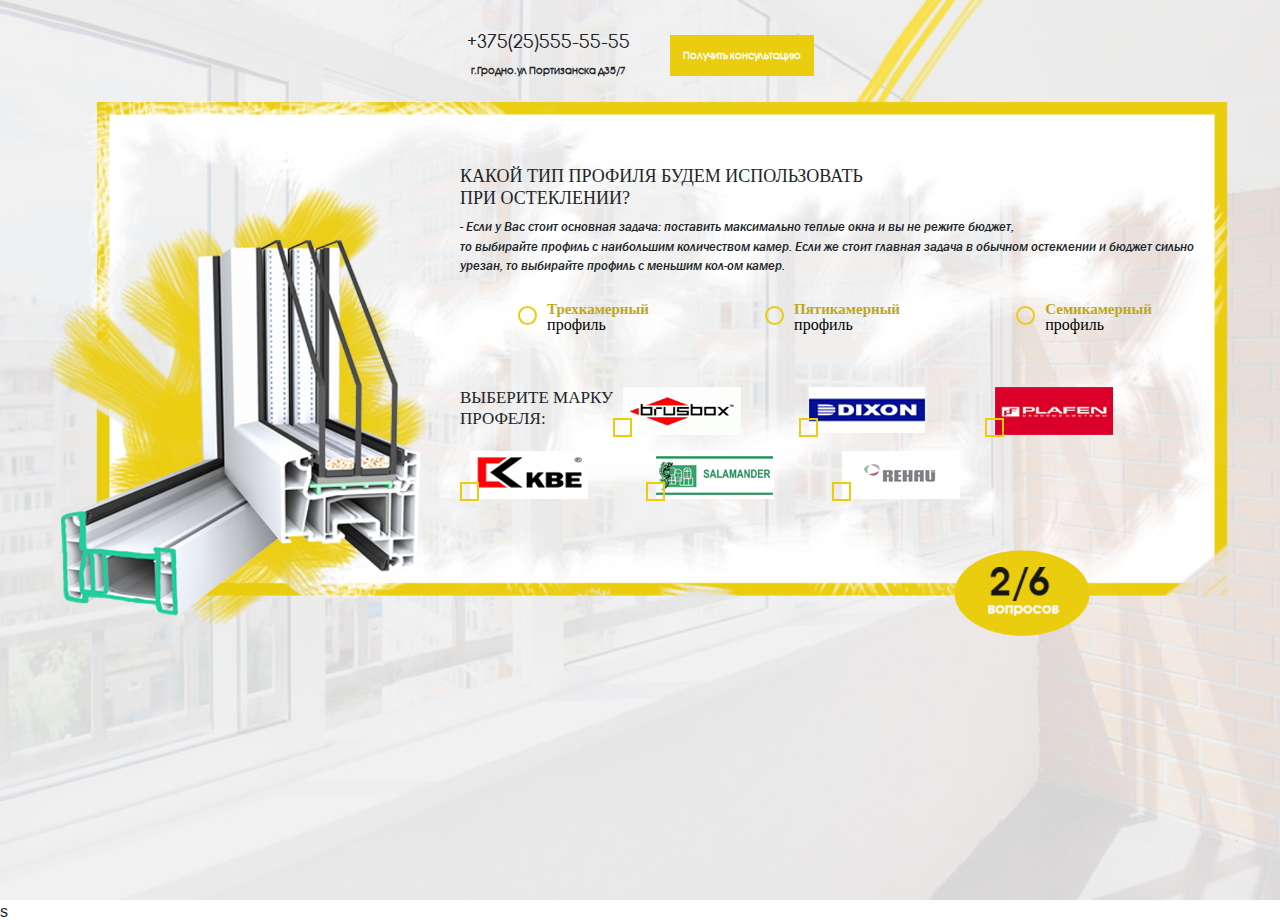
==== 2question.html @ 6254fe36 "Все залал" ====
<!DOCTYPE HTML>
<html>

<head>
    <meta http-equiv="content-type" content="text/html; charset=utf-8">
    <!-- meata -->
    <meta charset="utf-8">
    <meta http-equiv="X-UA-Compatible" content="IE=edge">
    <meta name="viewport" content="width=device-width, initial-scale=1">
    <meta name="format-detection" content="telephone=no">
    <!-- seo -->
    <meta name="keywords" content="">
    <meta name="description" content="">
    <title>2ой вопрос</title>
    <link rel="icon" href="">
    <link rel="stylesheet" href="css/custom.css">
    <link rel="stylesheet" href="css/animate.css">
    <link rel="stylesheet" href="css/bootstrap.min.css">
</head>

<body>

    <header id="question5">

        <div class="container viborka_1_0">
            <!-- Контактые данные -->
            <div class="contact__header">
                <div class="contact__number wow fadeInLeft " data-wow-delay="0.5s">
                    <p>+375(25)555-55-55</p>
                    <span>г.Гродно.ул Портизанска д35/7</span>
                </div>
                <div class="contact__callback wow fadeInRight" data-wow-delay="0.5s">
                   <a href="#" data-toggle="modal" data-target="#exampleModalHome">  Получить консультацию</a>
                </div>
            </div>
        </div>
        <!-- Контактые данные -->


        <!-- Описание -->
        <div class="container viborka_2">
            <div class="description__question__2">
                <div class="offset-xl-4  offset-lg-4 offset-md-0 col-xl-8 col-lg-8 col-md-12 col-11">
                    <h1 class=" wow fadeInUp" data-wow-delay="0.7s">КАКОЙ ТИП ПРОФИЛЯ БУДЕМ ИСПОЛЬЗОВАТЬ<br/> ПРИ ОСТЕКЛЕНИИ?</h1>
                    <span class="wow fadeInUp" data-wow-delay="0.8s">- Если у Вас стоит основная задача: поставить максимально теплые окна и вы не режите бюджет,<br/> то выбирайте профиль с наибольшим количеством камер. Если же стоит главная задача в обычном остеклении и бюджет сильно урезан, то выбирайте профиль с меньшим кол-ом камер.</span>
                </div>
            </div>
            <!-- Описание -->

            <div class="icon_question_2">
                <div class="offset-xl-4  offset-lg-4 offset-md-0 col-xl-8 col-lg-8 col-md-12 col-11">
                    <ul>
                        <li class=" wow fadeInUp" data-wow-delay="1s"> <input type="radio" id="r1" name="rr" />
                            <label for="r1"><span></span><b>Трехкамерный</b><br/> профиль</label> <br/>
                        </li>

                        <li class=" wow fadeInUp" data-wow-delay="1.2s"><input type="radio" id="r2" name="rr" />
                            <label for="r2"><span></span><b>Пятикамерный</b> <br/> профиль</label> </li>

                        <li class=" wow fadeInUp" data-wow-delay="1.4s"><input type="radio" id="r3" name="rr" />
                            <label for="r3"><span></span><b>Семикамерный </b><br/> профиль</label> </li>
                    </ul>
                </div>
            </div>

            <div class="icon_question_3">
                <div class="offset-xl-4  offset-lg-4 offset-md-0 col-xl-8 col-lg-8 col-md-12 col-11">

                    <ul>
                        <li class=" wow fadeInRight" data-wow-delay="1.6s">
                            <h1>ВЫБЕРИТЕ МАРКУ<br/> ПРОФЕЛЯ:</h1>
                        </li>
                        <li class="marka__1  wow fadeInUp" data-wow-delay="1.8s"> <input type="radio" id="c1" name="cc" onclick="return location.href = '3question.html'"/>
                            <label for="c1"><span></span></label></li>

                        <li class="marka__2  wow fadeInUp" data-wow-delay="2s"> <input type="radio" id="c2" name="cc" onclick="return location.href = '3question.html'"/>
                            <label for="c2"><span></span></label></li>

                        <li class="marka__3  wow fadeInUp" data-wow-delay="2.2s"> <input type="radio" id="c3" name="cc" onclick="return location.href = '3question.html'"/>
                            <label for="c3"><span></span></label></li>
                    </ul>

                    <ul>
                        <li class="marka__4  wow fadeInUp" data-wow-delay="2.4s"> <input type="radio" id="c4" name="cc" onclick="return location.href = '3question.html'"/>
                            <label for="c4"><span></span></label></li>

                        <li class="marka__5  wow fadeInUp" data-wow-delay="2.6s"> <input type="radio" id="c5" name="cc" onclick="return location.href = '3question.html'"/>
                            <label for="c5"><span></span></label></li>

                        <li class="marka__6  wow fadeInUp" data-wow-delay="2.8s"> <input type="radio" id="c6" name="cc" onclick="return location.href = '3question.html'"/>
                            <label for="c6"><span></span></label></li>
                    </ul>
                </div>
            </div>
        </div>

        <!-- Modal1 -->
        <div class="modal fade" id="exampleModalHome" tabindex="-1" role="dialog" aria-labelledby="exampleModalHomeLabel" aria-hidden="true">
                <div class="modal-dialog callback_style_new" role="document">
                    <div class="modal-content">
                        <div class="col-xl-7 offset-4">
                            <h1><b class="color_new_style">ВВЕДИТЕ</b> СВОЙ НОМЕР </h1>
                            <p>Мы Вам перезвоним <b class="color_new_style">в течении 5 минут</b>, чтобы ответить на все Ваши вопросы! </p>
                            <span><b class="color_new_style_little">+ поможем подобрать остекление</b> отвечающеевашим критериям и бюджету.</span>
    
    
                            <div class="text-right">
                                <form action="">
                                    <input type="number" placeholder="Введите номер Телефона" required />
                                    <input type="submit" value="Отправить" />
                                </form>
                                <span class="desc_callback">- Звонок и консультация <br/>Вас не к чему не обязывает!</span>
                            </div>
    
                        </div>
                    </div>
                </div>
            </div>
    
            <!-- Modal1 -->
        </header>
        <script src="https://code.jquery.com/jquery-3.2.1.slim.min.js" integrity="sha384-KJ3o2DKtIkvYIK3UENzmM7KCkRr/rE9/Qpg6aAZGJwFDMVNA/GpGFF93hXpG5KkN" crossorigin="anonymous"></script>
        <script src="https://cdnjs.cloudflare.com/ajax/libs/popper.js/1.12.9/umd/popper.min.js" integrity="sha384-ApNbgh9B+Y1QKtv3Rn7W3mgPxhU9K/ScQsAP7hUibX39j7fakFPskvXusvfa0b4Q" crossorigin="anonymous"></script>
        <script src="https://maxcdn.bootstrapcdn.com/bootstrap/4.0.0/js/bootstrap.min.js" integrity="sha384-JZR6Spejh4U02d8jOt6vLEHfe/JQGiRRSQQxSfFWpi1MquVdAyjUar5+76PVCmYl" crossorigin="anonymous"></script>
        s
    <script src="js/wow.min.js"></script>
    <script>
        new WOW().init();
    </script>
</body>

</html>
---- css/custom.css ----
/* Подключение шрифтов */

@font-face {
    font-family: 'Comfortaa Regular';
    src: url('../fonts/Comfortaa.eot');
    src: url('../fonts/Comfortaa.eot?#iefix') format('embedded-opentype'), url('../fonts/Comfortaa.woff') format('woff'), url('../fonts/Comfortaa.ttf') format('truetype');
    font-weight: normal;
    font-style: normal;
}

@font-face {
    font-family: 'Avantgardectt';
    src: url('../fonts/Avantgardectt.ttf');
    font-weight: normal;
    font-style: normal;
}

@font-face {
    font-family: 'Russo One';
    src: url('../fonts/RussoOne-Regular.eot');
    src: local('../fonts/Russo One'), local('RussoOne-Regular'), url('../fonts/RussoOne-Regular.eot?#iefix') format('embedded-opentype'), url('../fonts/RussoOne-Regular.woff') format('woff'), url('../fonts/RussoOne-Regular.ttf') format('truetype');
    font-weight: normal;
    font-style: normal;
}

@font-face {
    font-family: 'ITC Franklin Gothic Heavy';
    src: url('../fonts/ITCFranklinGothicStd-Hvy.eot');
    src: url('../fonts/ITCFranklinGothicStd-Hvy.eot?#iefix') format('embedded-opentype'), url('../fonts/ITCFranklinGothicStd-Hvy.woff') format('woff'), url('../fonts/ITCFranklinGothicStd-Hvy.ttf') format('truetype');
    font-weight: normal;
    font-style: normal;
}

@font-face {
    font-family: 'ITC Franklin Gothic Medium Italic';
    src: url('../fonts/framdit.eot');
    src: url('../fonts/framdit.eot?#iefix') format('embedded-opentype'), url('../fonts/framdit.woff') format('woff'), url('../fonts/framdit.ttf') format('truetype');
    font-weight: normal;
    font-style: normal;
}


/* Подключение шрифтов */


/* Общие стили */

html,
body {
    height: 100%;
    width: 100%;
    padding: 0px;
    margin: 0px;
}

.description__home h1,
.description__question__2 h1,
.icon_question_3 h1,
.description__question__3 h1 {
    font-family: 'ITC Franklin Gothic Heavy';
    font-weight: 100;
    text-transform: uppercase;
    font-size: 20px;
}

.description__question h1 {
    font-family: 'ITC Franklin Gothic Heavy';
    font-weight: 100;
    text-transform: uppercase;
    font-size: 20px;
    margin-right: 150px;
}

.icon_question_3 h1 {
    font-size: 17px;
    text-align: left;
    margin-right: 0px;
}

.icon_home li {
    display: flex;
    font-family: 'Avantgardectt';
    font-weight: 700;
    flex-direction: column;
    justify-content: center;
    align-items: center;
    margin-right: 30px;
    font-size: 10px;
}

.icon_question li {
    display: flex;
    font-family: 'Avantgardectt';
    font-weight: 700;
    flex-direction: column;
    justify-content: center;
    align-items: center;
    margin-right: 30px;
    font-size: 14px;
}

.callback_style_new{
    background-size: 100%;
    background: url(../img/callback_bg_home.png);
    background-repeat: no-repeat;
    width: 100%!important;
    height: 100%;
    max-width: 550px!important;
    text-align: left;
    padding-left: 30px;

}

.callback_style_new h1{
    display: block;
    font-size: 22px;
    padding-top: 80px;
    font-weight: 800;
}

.callback_style_new p{
    font-size: 15px;
    font-weight: 600;
    line-height: 1;
    margin:0;
}

.callback_style_new span{
font-size: 12px;
font-weight: 800;
line-height: 1;
display: block;
margin: 5px 0;
}

.callback_style_new .modal-content {
    position: relative;
    display: -ms-flexbox;
    display: flex;
    -ms-flex-direction: column;
    flex-direction: column;
    width: 100%;
    pointer-events: auto;
    background-color: #fff0;
    background-clip: padding-box;
    border: none!important;
    border-radius: .3rem;
    outline: 0;
}

.callback_style_new input[type="number"] {
    display: block;
    margin-top: 50px;
    width: 100%;
    background: none;
    border: 0;
    border-bottom: 1px solid black;
}

.callback_style_new input[type="submit"] {
    border: 0;
    background: url(../img/button_call_home.png);
    background-size: cover;
    width: 150px;
    height: 45px;
    font-weight: 900;
    margin-top: 10px;
}

.desc_callback{
    text-align: left;
    display: flex!important;
    justify-content: flex-end;
    font-size: 10px!important;
    margin-top: 15px!important;
    color: #888787;
}

.color_new_style{
    color: #e6cb24;
}

.color_new_style_little {
    color:#817006;
}
/* Общие стили */


/* Шапка */

#home {
    position: relative;
    text-align: center;
    width: 100%;
    height: 100vh;
    background-image: url('../img/bg_home.jpg');
    background-position: center;
    background-size: cover;
}

.new_bg_right {
    width: 100%;
    margin-top: 41px;
    display: block;
    position: relative;
}

.new_bg_right img {
    display: block;
    position: absolute;
    z-index: 999;
    bottom: 0;
    left: 0;
    width: 100%;
    height: auto;
}

.padd_new {
    padding: 0!important;
}

.contact__header {
    padding-top: 30px;
    display: flex;
    align-items: center;
    justify-content: center;
}

.contact__number p {
    font-size: 18px;
    font-family: 'Comfortaa Regular';
    margin: 0;
}

.contact__number span {
    font-family: 'Avantgardectt';
    font-weight: 600;
    font-size: 10px;
}

.contact__callback a {
    background: #ebcd10;
    border: 2px solid #ebcd10;
    color: white;
    text-decoration: none;
    font-family: 'Avantgardectt';
    font-weight: 600;
    padding: 11px;
    font-size: 10px;
    display: block;
}

.contact__callback a:hover {
    color: #ebcd10;
    background: #fff;
    border: 2px solid #ebcd10;
}

.contact__number,
.contact__callback {
    margin: 0 20px;
}

.description__home {
    display: flex;
    flex-direction: column;
    text-align: left;
    margin-top: 80px;
}

.other__color__desc {
    color: #ebcd10;
}

.short__desc {
    font-family: 'Avantgardectt';
    margin-left: 80px;
    font-weight: 700;
    font-size: 14px;
}

.icon_home ul {
    display: flex;
    align-items: baseline;
    padding: 0;
    list-style: none;
}

.icon_home {
    background: url(../img/home_icon_bg.png);
    margin-top: 80px;
    background-repeat: no-repeat;
    padding: 30px;
}

.contact__callback__icon a {
    background: #ebcd10;
    color: black;
    text-decoration: none;
    font-family: 'Avantgardectt';
    font-weight: 600;
    padding: 14px;
    display: flex;
    margin-top: 40px;
    border-radius: 10px;
    justify-content: center;
    font-size: 13px;
    border: 2px solid #ebcd10;
}

.contact__callback__icon a:hover {
    color: #ebcd10;
    background: #fff;
    border: 2px solid #ebcd10;
}


/* Шапка */


/* Первый вопрос */

.viborka_1 {
    background-image: url(../img/question1_icon.png);
    background-size: contain;
    background-repeat: no-repeat;
    background-position-y: 20px;
    background-position-x: center;
    width: 100%;
    height: 100%;
    padding: 85px 0px 0px 0px;
    display: block;
    position: relative;
}

.viborka_1_0 {
    flex: 1 0 auto;
}

.icon_question ul {
    margin-top: 60px;
}

.description__question {
    display: flex;
    flex-direction: column;
    text-align: right;
}

.icon_question ul {
    display: flex;
    justify-content: flex-end;
    align-items: center;
    padding: 0;
    list-style: none;
}

input[type="radio"] {
    display: none;
}

input[type="radio"]+label {
    color: #000000;
    font-family: Arial, sans-serif;
    display: flex;
    align-items: center;
    text-align: left;
}

.icon_question input[type="radio"]+label {
    color: #000000;
    font-family: Arial, sans-serif;
    display: flex;
    text-align: left;
    margin-right: 105px;
}

input[type="radio"]+label span {
    display: inline-block;
    width: 19px;
    height: 19px;
    margin: -2px 10px 0 0;
    vertical-align: middle;
    background: none -38px top no-repeat;
    border: 2px solid #ebcd10;
    border-radius: 30px;
    cursor: pointer;
}

input[type="radio"]:checked+label span {
    background: #000000 -57px top no-repeat;
}

.icon__question__1 {
    width: 285px;
    height: 100px;
    background-image: url(../img/question1.png);
    background-repeat: no-repeat;
    background-position: center;
}

.icon__question__2 {
    width: 285px;
    height: 100px;
    background-image: url(../img/question2.png);
    background-repeat: no-repeat;
    background-position: center;
}

.icon__question__3 {
    width: 285px;
    height: 100px;
    background-image: url(../img/question3.png);
    background-repeat: no-repeat;
    background-position: center;
}

.icon__question__4 {
    width: 285px;
    height: 100px;
    background-image: url(../img/question4.png);
    background-repeat: no-repeat;
    background-position: center;
}

.sdvig {
    margin-right: 165px;
}


/* Первый вопрос */


/* Второй  вопрос */

.viborka_2 {
    background-image: url(../img/question2_icon.png);
    background-size: contain;
    background-repeat: no-repeat;
    background-position-y: 20px;
    background-position-x: center;
    width: 100%;
    height: 100%;
    padding: 85px 0px 0px 0px;
    display: block;
    position: relative;
}

.description__question__2 h1 {
    font-size: 18px;
}

.description__question__2,
.description__question__4 {
    display: flex;
    flex-direction: column;
    text-align: left;
}

.description__question__3 {
    display: flex;
    flex-direction: column;
    text-align: left;
    margin-top: 25px;
}

.description__question__2 span,
.description__question__3 span,
.description__question__4 span {
    font-size: 13px;
    display: block;
    font-family: 'ITC Franklin Gothic Medium Italic';
}

.icon_question_2 ul,
.icon_question_4 ul {
    display: flex;
    justify-content: space-around;
    list-style: none;
    padding: 0;
    margin-top: 25px;
}

.icon_question_2 input[type="radio"]+label,
.icon_question_4 input[type="radio"]+label {
    color: #000000;
    font-family: 'ITC Franklin Gothic Heavy';
    display: flex;
    align-items: center;
    text-align: left;
    line-height: 1;
}

.icon_question_2 b {
    font-size: 15px;
    display: contents;
    color: #bda71e;
}

.icon_question_3 input[type="radio"] {
    display: none;
}

.icon_question_3 input[type="radio"]+label {
    color: #000000;
    font-family: Arial, sans-serif;
    display: flex;
    text-align: left;
}

.icon_question_3 input[type="radio"]+label span {
    display: inline-block;
    width: 19px;
    height: 19px;
    margin: -2px 10px 0 0;
    vertical-align: middle;
    background: none -38px top no-repeat;
    border: 2px solid #ebcd10;
    border-radius: 0!important;
    cursor: pointer;
}

.icon_question_3 input[type="radio"]:checked+label span {
    background: #000000 -57px top no-repeat;
}

.icon_question_3 ul {
    display: flex;
    align-items: center;
    list-style: none;
    padding: 0;
    margin-bottom: 0;
}

.icon_question_3 {
    margin-bottom: 2rem;
}

.marka__1 {
    display: flex;
    align-items: flex-end;
    background: url(../img/marka1.png);
    background-repeat: no-repeat;
    background-position-x: 10px;
    background-position-y: 6px;
    width: 186px;
    height: 64px;
}

.marka__2 {
    display: flex;
    align-items: flex-end;
    background: url(../img/marka2.png);
    background-repeat: no-repeat;
    background-position-x: 10px;
    background-position-y: 6px;
    width: 186px;
    height: 64px;
}

.marka__3 {
    display: flex;
    align-items: flex-end;
    background: url(../img/marka3.png);
    background-repeat: no-repeat;
    background-position-x: 10px;
    background-position-y: 6px;
    width: 186px;
    height: 64px;
}

.marka__4 {
    display: flex;
    align-items: flex-end;
    background: url(../img/marka4.png);
    background-repeat: no-repeat;
    background-position-x: 10px;
    background-position-y: 6px;
    width: 186px;
    height: 64px;
}

.marka__5 {
    display: flex;
    align-items: flex-end;
    background: url(../img/marka5.png);
    background-repeat: no-repeat;
    background-position-x: 10px;
    background-position-y: 6px;
    width: 186px;
    height: 64px;
}

.marka__6 {
    display: flex;
    align-items: flex-end;
    background: url(../img/marka6.png);
    background-repeat: no-repeat;
    background-position-x: 10px;
    background-position-y: 6px;
    width: 186px;
    height: 64px;
}


/* Второй  вопрос */


/* Третий  вопрос */

.viborka_3 {
    background-image: url(../img/question3_icon.png);
    background-size: contain;
    background-repeat: no-repeat;
    background-position-y: 20px;
    background-position-x: center;
    width: 100%;
    height: 100%;
    padding: 85px 0px 0px 0px;
    display: block;
    position: relative;
}

.description__question__3 h1 {
    font-size: 18px!important;
    text-align: center;
    margin-bottom: 40px;
}

.description__question__3 span {
    margin-bottom: 40px;
}


/* Третий  вопрос */


/* Четвертый  вопрос */

.viborka_4 {
    background-image: url(../img/question4_icon.png);
    background-size: contain;
    background-repeat: no-repeat;
    background-position-y: 20px;
    background-position-x: center;
    width: 100%;
    height: 100%;
    padding: 85px 0px 0px 0px;
    display: block;
    position: relative;
}

.description__question__4 h1 {
    font-family: 'ITC Franklin Gothic Heavy';
    font-weight: 100;
    text-transform: uppercase;
    font-size: 18px;
}

.description__question__4 span {
    display: block;
    margin-bottom: 30px;
}

.description__question__4 b {
    color: #ebcd10;
}

.icon_question_4 b {
    font-size: 24px;
    display: contents;
    color: #bda71e;
}


/* Четвертый  вопрос */


/* Пятый  вопрос */

#question5 {
    position: relative;
    text-align: center;
    width: 100%;
    height: 100%;
    background-image: url(../img/bg_home.jpg);
    background-size: cover;
    background-position: center;
    display: flex;
    flex-direction: column;
    min-height: 100%;
}

.border_5question {
    display: flex;
    align-items: center;
    justify-content: center;
    border: 1px solid #000;
    padding: 20px;
    margin: 0 10px;
    border-radius: 15px;
}

.border_5question ul {
    list-style: none;
    font-size: 14px;
    font-weight: 700;
    margin: 0;
    padding-left: 20px;
}

.border_5question img {
    width: 130px;
    height: 100%;
}

.border_5question li {
    display: flex;
    height: 15px;
}

.border_5question input[type="radio"]+label span {
    display: inline-block;
    width: 10px;
    height: 10px;
    margin: -2px 10px 0 0;
    vertical-align: middle;
    background: none -38px top no-repeat;
    border: 1px solid #000000;
    border-radius: 30px;
    cursor: pointer;
}

.border_5question input[type="radio"]+label {
    margin: 0;
}

.border_5question input[type="radio"]:checked+label span {
    background: #000000 -57px top no-repeat;
}

.viborka_5 p {
    margin: 0;
    text-align: left;
    padding-left: 20px;
    color: #6b6a6a;
    font-weight: 700;
    font-size: 14px;
}

.viborka_5 {
    background: url(../img/bg_5question.png);
    background-size: contain;
    background-repeat: no-repeat;
    background-position-y: 20px;
    background-position-x: center;
    width: 100%;
    height: 100%;
    padding: 85px 0px 0px 0px;
    display: block;
    position: relative;
}

.empty {
    display: block;
    position: relative;
    margin-top: 80px;
}


/* Пятый  вопрос */


/* Шестой  вопрос */

.viborka_6 {
    background: url(../img/question6_icon.png);
    background-size: contain;
    background-repeat: no-repeat;
    background-position-y: 20px;
    background-position-x: center;
    width: 100%;
    height: 100%;
    padding: 85px 0px 0px 0px;
    display: block;
    position: relative;
}

.viborka_6 h1 {
    font-family: 'ITC Franklin Gothic Heavy';
    font-size: 20px;
}

.icon_question_6 li {
    display: flex;
    font-family: 'Avantgardectt';
    font-weight: 700;
    justify-content: center;
    align-items: center;
    margin-right: 20px;
    padding: 5px 5px 5px 10px;
    font-size: 12px;
    border: 2px solid #ebcd10;
    border-radius: 20px;
}

.sdvig_second_6 img {
    margin-left: 15px;
}

.icon_question_6 ul {
    display: flex;
    justify-content: center;
    padding: 0;
    margin-top: 40px;
}


/* Шестой  вопрос */


/* Седьмой  вопрос */

.viborka_7 {
    background: url(../img/question7_icon.png);
    background-size: contain;
    background-repeat: no-repeat;
    background-position-y: 20px;
    background-position-x: center;
    width: 100%;
    height: 100%;
    padding: 85px 0px 0px 0px;
    display: block;
    position: relative;
}

.viborka_7 h1 {
    font-family: 'ITC Franklin Gothic Heavy';
    font-size: 20px;
    margin: 0;
}

.viborka_7 p {
    font-size: 15px;
    color: #3d3d3d;
    font-weight: 900;
}

.viborka_7 span {
    display: block;
    font-size: 12px;
    font-weight: bold;
    line-height: 1.2;
}

.price_7 {
    list-style: none;
    display: flex;
    align-items: center;
    justify-content: flex-end;
}

.price_name {
    list-style: none;
    padding-left: 10px;
    display: flex;
    flex-direction: column;
    justify-content: start;
    align-items: baseline;
}

.price_number {
    padding: 5x;
    background: none;
    border: 2px solid black;
    width: 120px;
}

.symbol_requir {
    color: red;
    font-size: 18px;
    font-weight: 900;
    height: 15px;
}

.valuta {
    text-transform: uppercase;
    font-weight: 600;
}

.new_callback input {
    font-size: 13px;
    border: 0;
    border-bottom: 1px solid black;
    background: none;
    margin: 10px 0;
    width: 100%;
    color: #686868;
    padding-left: 20px;
}

input.first_icon {
    background: url(../img/callback_icon_1.png);
    background-repeat: no-repeat;
    background-position: left;
}

input.second_icon {
    background: url(../img/callback_icon_2.png);
    background-repeat: no-repeat;
    background-position: left;
}

input.three_icon {
    background: url(../img/callback_icon_3.png);
    background-repeat: no-repeat;
    background-position: left;
}

#popup__toggle {
    display: block;
    position: relative;
    margin-top: 188px;
}

.img-circle {
    background-image: url(../img/button_callback.png);
    background-repeat: no-repeat;
    box-sizing: content-box;
    -webkit-box-sizing: content-box;
}

.circlephone {
    box-sizing: content-box;
    -webkit-box-sizing: content-box;
    border: 2px solid #ffffff;
    width: 190px;
    height: 190px;
    bottom: -25px;
    right: 10px;
    position: absolute;
    -webkit-border-radius: 100%;
    -moz-border-radius: 100%;
    border-radius: 100%;
    opacity: .5;
    -webkit-animation: circle-anim 2.4s infinite ease-in-out !important;
    -moz-animation: circle-anim 2.4s infinite ease-in-out !important;
    -ms-animation: circle-anim 2.4s infinite ease-in-out !important;
    -o-animation: circle-anim 2.4s infinite ease-in-out !important;
    animation: circle-anim 2.4s infinite ease-in-out !important;
    -webkit-transition: all .5s;
    -moz-transition: all .5s;
    -o-transition: all .5s;
    transition: all 0.5s;
}

.circle-fill {
    box-sizing: content-box;
    -webkit-box-sizing: content-box;
    background-color: #9a9494;
    width: 140px;
    height: 140px;
    bottom: 0px;
    right: 33px;
    position: absolute;
    -webkit-border-radius: 100%;
    -moz-border-radius: 100%;
    border-radius: 100%;
    border: 2px solid transparent;
    -webkit-animation: circle-fill-anim 2.3s infinite ease-in-out;
    -moz-animation: circle-fill-anim 2.3s infinite ease-in-out;
    -ms-animation: circle-fill-anim 2.3s infinite ease-in-out;
    -o-animation: circle-fill-anim 2.3s infinite ease-in-out;
    animation: circle-fill-anim 2.3s infinite ease-in-out;
    -webkit-transition: all .5s;
    -moz-transition: all .5s;
    -o-transition: all .5s;
    transition: all 0.5s;
}

.img-circle {
    box-sizing: content-box;
    -webkit-box-sizing: content-box;
    width: 112px;
    height: 112px;
    bottom: 14px;
    right: 49px;
    position: absolute;
    -webkit-border-radius: 100%;
    -moz-border-radius: 100%;
    border-radius: 100%;
    border: 2px solid transparent;
    opacity: .7;
}

.img-circleblock {
    width: 116px;
    height: 100px;
    color: black;
    font-weight: 800;
    display: flex;
    align-items: center;
    justify-content: center;
    text-align: center;
    font-size: 12px;
}

.img-circle:hover {
    opacity: 1;
}

@keyframes pulse {
    0% {
        transform: scale(0.9);
        opacity: 1;
    }
    50% {
        transform: scale(1);
        opacity: 1;
    }
    100% {
        transform: scale(0.9);
        opacity: 1;
    }
}

@-webkit-keyframes pulse {
    0% {
        -webkit-transform: scale(0.95);
        opacity: 1;
    }
    50% {
        -webkit-transform: scale(1);
        opacity: 1;
    }
    100% {
        -webkit-transform: scale(0.95);
        opacity: 1;
    }
}

@keyframes tossing {
    0% {
        transform: rotate(-8deg);
    }
    50% {
        transform: rotate(8deg);
    }
    100% {
        transform: rotate(-8deg);
    }
}

@-webkit-keyframes tossing {
    0% {
        -webkit-transform: rotate(-8deg);
    }
    50% {
        -webkit-transform: rotate(8deg);
    }
    100% {
        -webkit-transform: rotate(-8deg);
    }
}

@-moz-keyframes circle-anim {
    0% {
        -moz-transform: rotate(0deg) scale(0.5) skew(1deg);
        opacity: .1;
        -moz-opacity: .1;
        -webkit-opacity: .1;
        -o-opacity: .1;
    }
    30% {
        -moz-transform: rotate(0deg) scale(0.7) skew(1deg);
        opacity: .5;
        -moz-opacity: .5;
        -webkit-opacity: .5;
        -o-opacity: .5;
    }
    100% {
        -moz-transform: rotate(0deg) scale(1) skew(1deg);
        opacity: .6;
        -moz-opacity: .6;
        -webkit-opacity: .6;
        -o-opacity: .1;
    }
}

@-webkit-keyframes circle-anim {
    0% {
        -webkit-transform: rotate(0deg) scale(0.5) skew(1deg);
        -webkit-opacity: .1;
    }
    30% {
        -webkit-transform: rotate(0deg) scale(0.7) skew(1deg);
        -webkit-opacity: .5;
    }
    100% {
        -webkit-transform: rotate(0deg) scale(1) skew(1deg);
        -webkit-opacity: .1;
    }
}

@-o-keyframes circle-anim {
    0% {
        -o-transform: rotate(0deg) kscale(0.5) skew(1deg);
        -o-opacity: .1;
    }
    30% {
        -o-transform: rotate(0deg) scale(0.7) skew(1deg);
        -o-opacity: .5;
    }
    100% {
        -o-transform: rotate(0deg) scale(1) skew(1deg);
        -o-opacity: .1;
    }
}

@keyframes circle-anim {
    0% {
        transform: rotate(0deg) scale(0.5) skew(1deg);
        opacity: .1;
    }
    30% {
        transform: rotate(0deg) scale(0.7) skew(1deg);
        opacity: .5;
    }
    100% {
        transform: rotate(0deg) scale(1) skew(1deg);
        opacity: .1;
    }
}

@-moz-keyframes circle-fill-anim {
    0% {
        -moz-transform: rotate(0deg) scale(0.7) skew(1deg);
        opacity: .2;
    }
    50% {
        -moz-transform: rotate(0deg) -moz-scale(1) skew(1deg);
        opacity: .2;
    }
    100% {
        -moz-transform: rotate(0deg) scale(0.7) skew(1deg);
        opacity: .2;
    }
}

@-webkit-keyframes circle-fill-anim {
    0% {
        -webkit-transform: rotate(0deg) scale(0.7) skew(1deg);
        opacity: .2;
    }
    50% {
        -webkit-transform: rotate(0deg) scale(1) skew(1deg);
        opacity: .2;
    }
    100% {
        -webkit-transform: rotate(0deg) scale(0.7) skew(1deg);
        opacity: .2;
    }
}

@-o-keyframes circle-fill-anim {
    0% {
        -o-transform: rotate(0deg) scale(0.7) skew(1deg);
        opacity: .2;
    }
    50% {
        -o-transform: rotate(0deg) scale(1) skew(1deg);
        opacity: .2;
    }
    100% {
        -o-transform: rotate(0deg) scale(0.7) skew(1deg);
        opacity: .2;
    }
}

@keyframes circle-fill-anim {
    0% {
        transform: rotate(0deg) scale(0.7) skew(1deg);
        opacity: .2;
    }
    50% {
        transform: rotate(0deg) scale(1) skew(1deg);
        opacity: .2;
    }
    100% {
        transform: rotate(0deg) scale(0.7) skew(1deg);
        opacity: .2;
    }
}


/* Седьмой  вопрос */

@media (min-width:1200px) {
    .container {
        max-width: 1206px
    }
}

@media (min-width:992px) and (max-width:1200px) {
    .container {
        max-width: 1206px
    }
    .icon_home {
        padding: 30px 30px 0 30px!important;
    }
    .new_bg_right {
        margin-top: 0px!important;
    }
    #home {
        height: auto!important;
    }
    .icon_question ul {
        margin-top: 20px!important;
    }
    .viborka_2 {
        padding: 40px 0px 0px 0px;
    }
    .viborka_4 {
        padding: 35px 0px 0px 0px;
    }
    .viborka_5 , .viborka_6{
        background: none;
    }
    #popup__toggle {
        margin-top: 0px;
    }
}

@media (min-width:768px) and (max-width:991px) {
    .container {
        max-width: 960px
    }
    #home {
        height: auto!important;
    }
    .new_bg_right {
        margin-top: 0px!important;
    }
    .description__home {
        margin-top: 50px!important;
    }
    .icon_home {
        padding: 30px 30px 0 30px!important;
    }
    .icon_question ul {
        margin-top: 20px!important;
    }
    .viborka_1,
    .viborka_2 ,
    .viborka_4 ,
    .viborka_5,
    .viborka_6,
    .viborka_7{
        background: none;
    }
    .viborka_3 {
        padding: 10px 0px 0px 0px;
    }
   
    #question5 {
        height: auto;
    }

}

@media (min-width:576px) and (max-width:767px) {
    .container {
        max-width: 720px
    }
    .contact__callback__icon a {
        margin-left: 0px!important;
    }
    #home {
        background-position: left!important;
    }
    .icon_question ul {
        margin-top: 0px;
    }
    .sdvig {
        margin-right: 0px;
    }
    .icon_question ul {
        display: flex;
        justify-content: center;
        flex-direction: column;
    }
    #home {
        height: auto!important;
    }
    .viborka_1,
    .viborka_2,
    .viborka_3 ,
    .viborka_4 ,
    .viborka_5 , 
    .viborka_6 , 
    .viborka_7{
        background: none;
    }
    #question5 {
        height: auto;
    }
    .description__question h1,
    .icon_question li {
        margin-right: 0px;
        text-align: center;
    }
    .icon_question_6 ul{
        display: flex;
        flex-direction: column;
        align-items: center;
    }
    .icon_question_6 li {
        margin-top: 20px;
        width: 100%;

    }
    .icon_question_6 ul{
        margin-top:0;
    }
}

@media (max-width:575px) {
    .container {
        max-width: 540px
    }
    .contact__callback__icon a {
        margin-left: 0px!important;
    }
    #home {
        background-position: left!important;
    }
    .short__desc {
        margin-left: 0!important;
    }
    .icon_home {
        background: none!important;
        padding: 0!important;
    }
    .contact__header {
        display: block!important;
    }
    .contact__callback {
        margin-top: 20px!important;
    }
    .contact__callback__icon {
        display: flex;
        justify-content: center;
    }
    .icon_question ul {
        margin-top: 0px;
    }
    .sdvig {
        margin-right: 0px;
    }
    .icon_question ul {
        display: flex;
        justify-content: center;
        flex-direction: column;
    }
    .description__question {
        margin-top: 40px;
    }
    #home {
        height: auto!important;
    }
    .new_bg_right {
        margin-top: 0px;
    }
    .viborka_1,
    .viborka_2,
    .viborka_3,
    .viborka_4,
    .viborka_5 ,
    .viborka_6,
    .viborka_7 {
        background: none;
    }
    #question5 {
        height: auto;
    }
    .description__question h1,
    .icon_question li {
        margin-right: 0px;
        text-align: center;
    }
    .icon_question_2 ul,
    .icon_question_3 ul ,
    .icon_question_6 ul{
        display: flex;
        flex-direction: column;
        align-items: center;
    }
    .icon_question_6 li {
        margin-top: 20px;
        width: 100%;

    }
    .icon_question_6 ul{
        margin-top:0;
    }
}
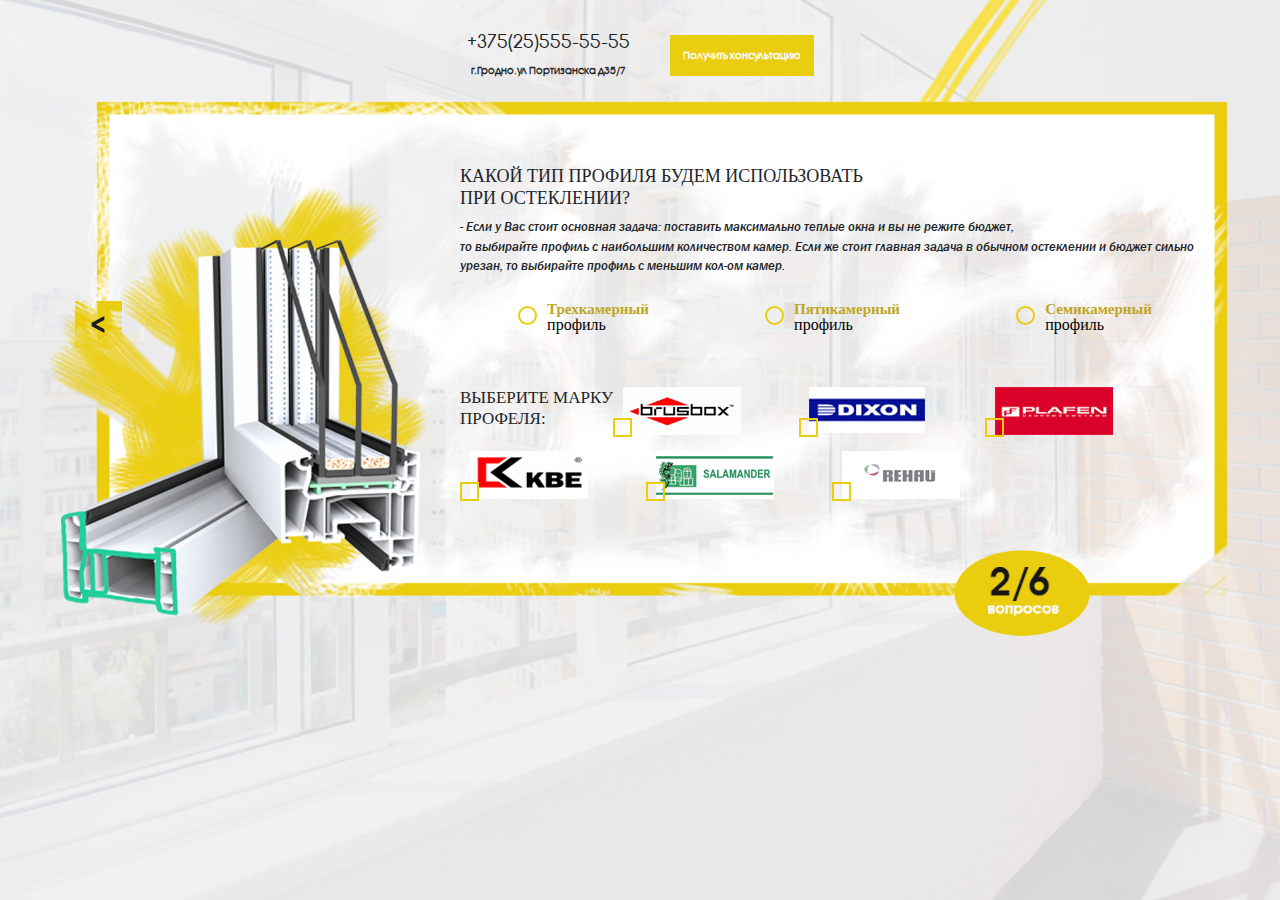
==== commit 4230a9e8: "new" ====
--- a/2question.html
+++ b/2question.html
@@ -30,7 +30,7 @@
                     <span>г.Гродно.ул Портизанска д35/7</span>
                 </div>
                 <div class="contact__callback wow fadeInRight" data-wow-delay="0.5s">
-                   <a href="#" data-toggle="modal" data-target="#exampleModalHome">  Получить консультацию</a>
+                    <a href="#" data-toggle="modal" data-target="#exampleModalHome">  Получить консультацию</a>
                 </div>
             </div>
         </div>
@@ -39,8 +39,11 @@
 
         <!-- Описание -->
         <div class="container viborka_2">
+                <div class="back_button">
+                       <a href="1question.html"><img src="img/back.png"></a> 
+                    </div>
             <div class="description__question__2">
-                <div class="offset-xl-4  offset-lg-4 offset-md-0 col-xl-8 col-lg-8 col-md-12 col-11">
+                <div class="offset-xl-4  offset-lg-4 offset-md-0 col-xl-8 col-lg-8 col-md-12 col-12">
                     <h1 class=" wow fadeInUp" data-wow-delay="0.7s">КАКОЙ ТИП ПРОФИЛЯ БУДЕМ ИСПОЛЬЗОВАТЬ<br/> ПРИ ОСТЕКЛЕНИИ?</h1>
                     <span class="wow fadeInUp" data-wow-delay="0.8s">- Если у Вас стоит основная задача: поставить максимально теплые окна и вы не режите бюджет,<br/> то выбирайте профиль с наибольшим количеством камер. Если же стоит главная задача в обычном остеклении и бюджет сильно урезан, то выбирайте профиль с меньшим кол-ом камер.</span>
                 </div>
@@ -48,7 +51,7 @@
             <!-- Описание -->
 
             <div class="icon_question_2">
-                <div class="offset-xl-4  offset-lg-4 offset-md-0 col-xl-8 col-lg-8 col-md-12 col-11">
+                <div class="offset-xl-4  offset-lg-4 offset-md-0 col-xl-8 col-lg-8 col-md-12 col-12">
                     <ul>
                         <li class=" wow fadeInUp" data-wow-delay="1s"> <input type="radio" id="r1" name="rr" />
                             <label for="r1"><span></span><b>Трехкамерный</b><br/> профиль</label> <br/>
@@ -64,65 +67,65 @@
             </div>
 
             <div class="icon_question_3">
-                <div class="offset-xl-4  offset-lg-4 offset-md-0 col-xl-8 col-lg-8 col-md-12 col-11">
+                <div class="offset-xl-4  offset-lg-4 offset-md-0 col-xl-8 col-lg-8 col-md-12 col-12">
 
                     <ul>
                         <li class=" wow fadeInRight" data-wow-delay="1.6s">
                             <h1>ВЫБЕРИТЕ МАРКУ<br/> ПРОФЕЛЯ:</h1>
                         </li>
-                        <li class="marka__1  wow fadeInUp" data-wow-delay="1.8s"> <input type="radio" id="c1" name="cc" onclick="return location.href = '3question.html'"/>
+                        <li class="marka__1  wow fadeInUp" data-wow-delay="1.8s"> <input type="radio" id="c1" name="cc" onclick="return location.href = '3question.html'" />
                             <label for="c1"><span></span></label></li>
 
-                        <li class="marka__2  wow fadeInUp" data-wow-delay="2s"> <input type="radio" id="c2" name="cc" onclick="return location.href = '3question.html'"/>
+                        <li class="marka__2  wow fadeInUp" data-wow-delay="2s"> <input type="radio" id="c2" name="cc" onclick="return location.href = '3question.html'" />
                             <label for="c2"><span></span></label></li>
 
-                        <li class="marka__3  wow fadeInUp" data-wow-delay="2.2s"> <input type="radio" id="c3" name="cc" onclick="return location.href = '3question.html'"/>
+                        <li class="marka__3  wow fadeInUp" data-wow-delay="2.2s"> <input type="radio" id="c3" name="cc" onclick="return location.href = '3question.html'" />
                             <label for="c3"><span></span></label></li>
                     </ul>
 
                     <ul>
-                        <li class="marka__4  wow fadeInUp" data-wow-delay="2.4s"> <input type="radio" id="c4" name="cc" onclick="return location.href = '3question.html'"/>
+                        <li class="marka__4  wow fadeInUp" data-wow-delay="2.4s"> <input type="radio" id="c4" name="cc" onclick="return location.href = '3question.html'" />
                             <label for="c4"><span></span></label></li>
 
-                        <li class="marka__5  wow fadeInUp" data-wow-delay="2.6s"> <input type="radio" id="c5" name="cc" onclick="return location.href = '3question.html'"/>
+                        <li class="marka__5  wow fadeInUp" data-wow-delay="2.6s"> <input type="radio" id="c5" name="cc" onclick="return location.href = '3question.html'" />
                             <label for="c5"><span></span></label></li>
 
-                        <li class="marka__6  wow fadeInUp" data-wow-delay="2.8s"> <input type="radio" id="c6" name="cc" onclick="return location.href = '3question.html'"/>
+                        <li class="marka__6  wow fadeInUp" data-wow-delay="2.8s"> <input type="radio" id="c6" name="cc" onclick="return location.href = '3question.html'" />
                             <label for="c6"><span></span></label></li>
                     </ul>
+                </div>
+            </div>
+         
+        </div>
+
+        <!-- Modal1 -->
+        <div class="modal fade" id="exampleModalHome" tabindex="-1" role="dialog" aria-labelledby="exampleModalHomeLabel" aria-hidden="true">
+            <div class="modal-dialog callback_style_new" role="document">
+                <div class="modal-content">
+                    <div class="col-xl-7 offset-4">
+                        <h1><b class="color_new_style">ВВЕДИТЕ</b> СВОЙ НОМЕР </h1>
+                        <p>Мы Вам перезвоним <b class="color_new_style">в течении 5 минут</b>, чтобы ответить на все Ваши вопросы! </p>
+                        <span><b class="color_new_style_little">+ поможем подобрать остекление</b> отвечающеевашим критериям и бюджету.</span>
+
+
+                        <div class="text-right">
+                            <form action="">
+                                <input type="number" placeholder="Введите номер Телефона" required />
+                                <input type="submit" value="Отправить" />
+                            </form>
+                            <span class="desc_callback">- Звонок и консультация <br/>Вас не к чему не обязывает!</span>
+                        </div>
+
+                    </div>
                 </div>
             </div>
         </div>
 
         <!-- Modal1 -->
-        <div class="modal fade" id="exampleModalHome" tabindex="-1" role="dialog" aria-labelledby="exampleModalHomeLabel" aria-hidden="true">
-                <div class="modal-dialog callback_style_new" role="document">
-                    <div class="modal-content">
-                        <div class="col-xl-7 offset-4">
-                            <h1><b class="color_new_style">ВВЕДИТЕ</b> СВОЙ НОМЕР </h1>
-                            <p>Мы Вам перезвоним <b class="color_new_style">в течении 5 минут</b>, чтобы ответить на все Ваши вопросы! </p>
-                            <span><b class="color_new_style_little">+ поможем подобрать остекление</b> отвечающеевашим критериям и бюджету.</span>
-    
-    
-                            <div class="text-right">
-                                <form action="">
-                                    <input type="number" placeholder="Введите номер Телефона" required />
-                                    <input type="submit" value="Отправить" />
-                                </form>
-                                <span class="desc_callback">- Звонок и консультация <br/>Вас не к чему не обязывает!</span>
-                            </div>
-    
-                        </div>
-                    </div>
-                </div>
-            </div>
-    
-            <!-- Modal1 -->
-        </header>
-        <script src="https://code.jquery.com/jquery-3.2.1.slim.min.js" integrity="sha384-KJ3o2DKtIkvYIK3UENzmM7KCkRr/rE9/Qpg6aAZGJwFDMVNA/GpGFF93hXpG5KkN" crossorigin="anonymous"></script>
-        <script src="https://cdnjs.cloudflare.com/ajax/libs/popper.js/1.12.9/umd/popper.min.js" integrity="sha384-ApNbgh9B+Y1QKtv3Rn7W3mgPxhU9K/ScQsAP7hUibX39j7fakFPskvXusvfa0b4Q" crossorigin="anonymous"></script>
-        <script src="https://maxcdn.bootstrapcdn.com/bootstrap/4.0.0/js/bootstrap.min.js" integrity="sha384-JZR6Spejh4U02d8jOt6vLEHfe/JQGiRRSQQxSfFWpi1MquVdAyjUar5+76PVCmYl" crossorigin="anonymous"></script>
-        s
+    </header>
+    <script src="https://code.jquery.com/jquery-3.2.1.slim.min.js" integrity="sha384-KJ3o2DKtIkvYIK3UENzmM7KCkRr/rE9/Qpg6aAZGJwFDMVNA/GpGFF93hXpG5KkN" crossorigin="anonymous"></script>
+    <script src="https://cdnjs.cloudflare.com/ajax/libs/popper.js/1.12.9/umd/popper.min.js" integrity="sha384-ApNbgh9B+Y1QKtv3Rn7W3mgPxhU9K/ScQsAP7hUibX39j7fakFPskvXusvfa0b4Q" crossorigin="anonymous"></script>
+    <script src="https://maxcdn.bootstrapcdn.com/bootstrap/4.0.0/js/bootstrap.min.js" integrity="sha384-JZR6Spejh4U02d8jOt6vLEHfe/JQGiRRSQQxSfFWpi1MquVdAyjUar5+76PVCmYl" crossorigin="anonymous"></script>
     <script src="js/wow.min.js"></script>
     <script>
         new WOW().init();
--- a/css/custom.css
+++ b/css/custom.css
@@ -99,7 +99,7 @@
     font-size: 14px;
 }
 
-.callback_style_new{
+.callback_style_new {
     background-size: 100%;
     background: url(../img/callback_bg_home.png);
     background-repeat: no-repeat;
@@ -108,29 +108,28 @@
     max-width: 550px!important;
     text-align: left;
     padding-left: 30px;
-
-}
-
-.callback_style_new h1{
+}
+
+.callback_style_new h1 {
     display: block;
     font-size: 22px;
     padding-top: 80px;
     font-weight: 800;
 }
 
-.callback_style_new p{
+.callback_style_new p {
     font-size: 15px;
     font-weight: 600;
     line-height: 1;
-    margin:0;
-}
-
-.callback_style_new span{
-font-size: 12px;
-font-weight: 800;
-line-height: 1;
-display: block;
-margin: 5px 0;
+    margin: 0;
+}
+
+.callback_style_new span {
+    font-size: 12px;
+    font-weight: 800;
+    line-height: 1;
+    display: block;
+    margin: 5px 0;
 }
 
 .callback_style_new .modal-content {
@@ -167,7 +166,7 @@
     margin-top: 10px;
 }
 
-.desc_callback{
+.desc_callback {
     text-align: left;
     display: flex!important;
     justify-content: flex-end;
@@ -176,13 +175,15 @@
     color: #888787;
 }
 
-.color_new_style{
+.color_new_style {
     color: #e6cb24;
 }
 
 .color_new_style_little {
-    color:#817006;
-}
+    color: #817006;
+}
+
+
 /* Общие стили */
 
 
@@ -194,13 +195,13 @@
     width: 100%;
     height: 100vh;
     background-image: url('../img/bg_home.jpg');
-    background-position: center;
+    background-position: -100px;
     background-size: cover;
 }
 
 .new_bg_right {
     width: 100%;
-    margin-top: 41px;
+    margin-top: 35px;
     display: block;
     position: relative;
 }
@@ -312,6 +313,103 @@
     color: #ebcd10;
     background: #fff;
     border: 2px solid #ebcd10;
+}
+
+.back_button {
+    position: absolute;
+    margin-top: 135px;
+    margin-left: 20px;
+}
+
+.back_button a:hover img {
+    filter: brightness(0.7);
+    transition: 1s;
+}
+
+.next_button {
+    position: absolute;
+    right: 0;
+    margin-top: 135px;
+    margin-right: -25px;
+}
+
+.next_button a {
+    pointer-events: none;
+}
+
+.Animated_button {
+    -moz-animation: cycle 4s linear infinite;
+    -webkit-animation: cycle 4s linear infinite;
+}
+
+@-moz-keyframes cycle {
+    35% {
+        transform: rotate(0) translate(0, 0);
+    }
+    40% {
+        transform: rotate(5deg) translate(0, -2px);
+    }
+    45% {
+        transform: rotate(-3deg) translate(0, -2px);
+    }
+    50% {
+        transform: rotate(5deg) translate(0, -2px);
+    }
+    55% {
+        transform: rotate(-3deg) translate(0, -2px);
+    }
+    60% {
+        transform: rotate(5deg) translate(0, -2px);
+    }
+    65% {
+        transform: rotate(-3deg) translate(0, -2px);
+    }
+    70% {
+        transform: rotate(0) translate(0, 0);
+    }
+}
+
+@-webkit-keyframes cycle {
+    35% {
+        transform: rotate(0) translate(0, 0);
+    }
+    40% {
+        transform: rotate(5deg) translate(0, -2px);
+    }
+    45% {
+        transform: rotate(-3deg) translate(0, -2px);
+    }
+    50% {
+        transform: rotate(5deg) translate(0, -2px);
+    }
+    55% {
+        transform: rotate(-3deg) translate(0, -2px);
+    }
+    60% {
+        transform: rotate(5deg) translate(0, -2px);
+    }
+    65% {
+        transform: rotate(-3deg) translate(0, -2px);
+    }
+    70% {
+        transform: rotate(0) translate(0, 0);
+    }
+}
+
+
+/* ----- Animated button END ----- */
+
+.Animated_button {
+    color: white;
+    min-height: 30px;
+    margin-left: auto;
+    margin-right: auto;
+    display: block;
+}
+
+.next_button a:hover img {
+    filter: brightness(0.7);
+    transition: 1s;
 }
 
 
@@ -497,6 +595,10 @@
     color: #bda71e;
 }
 
+.new_bg {
+    background: #ebcd10;
+}
+
 .icon_question_3 input[type="radio"] {
     display: none;
 }
@@ -685,7 +787,7 @@
     height: 100%;
     background-image: url(../img/bg_home.jpg);
     background-size: cover;
-    background-position: center;
+    background-position-x: -100px;
     display: flex;
     flex-direction: column;
     min-height: 100%;
@@ -846,7 +948,7 @@
     font-weight: 900;
 }
 
-.viborka_7 span {
+span.descrip_quesy_7 {
     display: block;
     font-size: 12px;
     font-weight: bold;
@@ -858,6 +960,7 @@
     display: flex;
     align-items: center;
     justify-content: flex-end;
+    margin-top: 25px;
 }
 
 .price_name {
@@ -1223,7 +1326,8 @@
     .viborka_4 {
         padding: 35px 0px 0px 0px;
     }
-    .viborka_5 , .viborka_6{
+    .viborka_5,
+    .viborka_6 {
         background: none;
     }
     #popup__toggle {
@@ -1251,21 +1355,19 @@
         margin-top: 20px!important;
     }
     .viborka_1,
-    .viborka_2 ,
-    .viborka_4 ,
+    .viborka_2,
+    .viborka_4,
     .viborka_5,
     .viborka_6,
-    .viborka_7{
+    .viborka_7 {
         background: none;
     }
     .viborka_3 {
         padding: 10px 0px 0px 0px;
     }
-   
     #question5 {
         height: auto;
     }
-
 }
 
 @media (min-width:576px) and (max-width:767px) {
@@ -1294,11 +1396,11 @@
     }
     .viborka_1,
     .viborka_2,
-    .viborka_3 ,
-    .viborka_4 ,
-    .viborka_5 , 
-    .viborka_6 , 
-    .viborka_7{
+    .viborka_3,
+    .viborka_4,
+    .viborka_5,
+    .viborka_6,
+    .viborka_7 {
         background: none;
     }
     #question5 {
@@ -1309,7 +1411,7 @@
         margin-right: 0px;
         text-align: center;
     }
-    .icon_question_6 ul{
+    .icon_question_6 ul {
         display: flex;
         flex-direction: column;
         align-items: center;
@@ -1317,10 +1419,9 @@
     .icon_question_6 li {
         margin-top: 20px;
         width: 100%;
-
-    }
-    .icon_question_6 ul{
-        margin-top:0;
+    }
+    .icon_question_6 ul {
+        margin-top: 0;
     }
 }
 
@@ -1375,7 +1476,7 @@
     .viborka_2,
     .viborka_3,
     .viborka_4,
-    .viborka_5 ,
+    .viborka_5,
     .viborka_6,
     .viborka_7 {
         background: none;
@@ -1389,8 +1490,8 @@
         text-align: center;
     }
     .icon_question_2 ul,
-    .icon_question_3 ul ,
-    .icon_question_6 ul{
+    .icon_question_3 ul,
+    .icon_question_6 ul {
         display: flex;
         flex-direction: column;
         align-items: center;
@@ -1398,9 +1499,29 @@
     .icon_question_6 li {
         margin-top: 20px;
         width: 100%;
-
-    }
-    .icon_question_6 ul{
-        margin-top:0;
+    }
+    .icon_question_6 ul {
+        margin-top: 0;
+    }
+    .back_button {
+        margin-top: 215px;
+        z-index: 9999;
+    }
+    .next_button {
+        margin-top: 215px;
+        z-index: 9999;
+    }
+    .viborka_4 .back_button {
+        margin-top: 285px;
+    }
+    .viborka_5 .back_button , .viborka_5 .next_button{
+        margin-top: 400px;
+    }
+    .viborka_5 .next_button{
+    margin-right: 25px;
+    }
+
+    .viborka_7 .back_button {
+        margin-top: 180px;
     }
 }